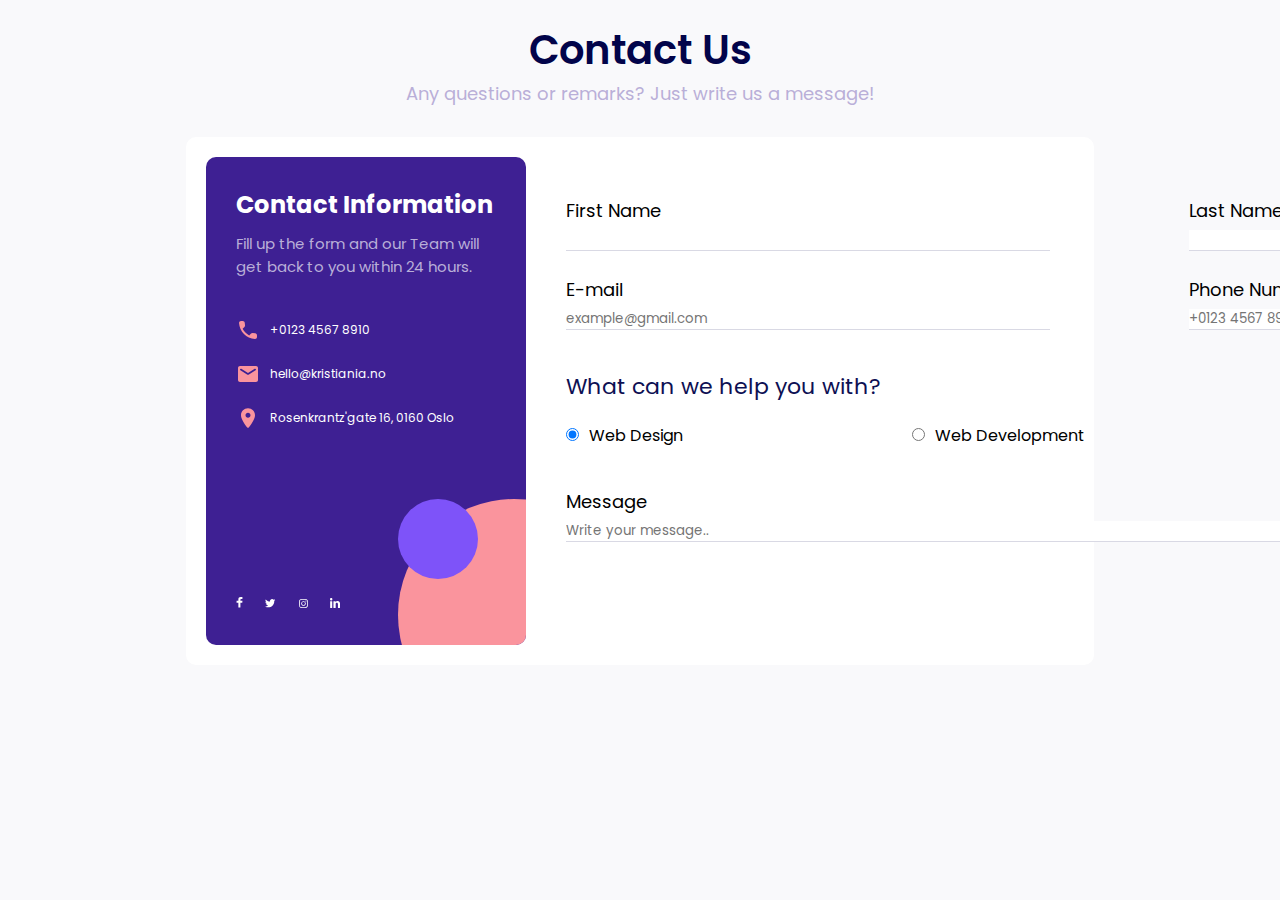
==== index.html @ 0ff12f61 "First commit" ====
<!DOCTYPE html>
<html>

	<head>
		<meta charset="UTF-8">
		<link rel="stylesheet" href="CSS/reset.css">
		<link rel="stylesheet" href="CSS/style.css">
		<link href="https://fonts.googleapis.com/css2?family=Poppins:wght@100;300;600&display=swap" rel="stylesheet">
		<title>Contact Form</title>
	</head>

	<body>
		<header>
			<h1>Contact Us</h1>
			<p>Any questions or remarks? Just write us a message!</p>
		</header>
		<section class="container-all">
			<aside>
				<section class="aside-container">
					<div>
						<h2>Contact Information</h2>
						<p class="content-info">Fill up the form and our Team will get back to you within 24 hours.</p>
					</div>
					<div class="contact-links-wrapper">
						<div class="contact-links-container">
							<img src="Assets/call_24px_rounded.svg" alt="">
							<a href="#" id="contact-links">+0123 4567 8910</a>
						</div>
						<div class="contact-links-container">
							<img src="Assets/email_24px_rounded.svg" alt="">
							<a href="#" id="contact-links">hello@kristiania.no</a>
						</div>
						<div class="contact-links-container">
							<img src="Assets/location_on_24px_rounded.svg" alt="">
							<a href="#" id="contact-links">Rosenkrantz'gate 16, 0160 Oslo</a>
						</div>
					</div>
					<div class="social-container">
						<a href=""><img src="Assets/facebook.svg" alt=""></a>
						<a href=""><img src="Assets/twitter.svg" alt=""></a>
						<a href=""><img src="Assets/instagram.svg" alt=""></a>
						<a href=""><img src="Assets/linkedin.svg" alt=""></a>
					</div>
					<div class="rings">
						<img src="Assets/Ellipse big.svg" id="big" alt="">
						<img src="Assets/Ellipse small.svg" id="small" alt="">
					</div>
				</section>
			</aside>
			<main>
				<section class="form-container">
					<form action="#">
						<div class="personal-info-grid">
							<p>
								<label for="name">First Name</label>
								<input type="text" id="name" name="first-name" size="40" required>
							</p>
							<p>
								<label for="last-name">Last Name</label>
								<input type="text" id="last-name" name="last-name" size="40" required>
							</p>
							<p>
								<label for="mail">E-mail</label>
								<input type="email" id="mail" name="usermail" placeholder="example@gmail.com" size="40" required>
							</p>
							<p>
								<label for="number">Phone Number</label>
								<input type="tel" id="number" name="number" placeholder="+0123 4567 8910" size="40" required>
							</p>
						</div>
						
						<p class="short-text">What can we help you with?</p>
						
						<fieldset>
							<ul class="radio-container">
								<li>
									<label for="web-design">
									<input type="radio" id="web-design" name="service" value="web-design" class="radio-margin" checked>Web Design</label>
								</li>
								<li>
									<label for="web-development">
									<input type="radio" id="web-development" name="service" value="web-development" class="radio-margin">Web Development</label>
								</li>
								<li>
									<label for="logo-design">
									<input type="radio" id="logo-design" name="service" value="logo-design" class="radio-margin">Logo Design</label>
								</li>
								<li>
									<label for="other">
									<input type="radio" id="other" name="service" value="other" class="radio-margin">Other</label>
								</li>
							</ul>
						</fieldset>
						<p class="message">
							<label for="message">Message</label><br>
							<input type="text" id="message" name="message" size="100" placeholder="Write your message..">
						</p>
						<a href="submitted.html"><button class="button" type="button" id="send-message">Send Message</button></a>
					</form>
				</section>
			</main>
		</section>
	</body>

</html>
---- CSS/style.css ----
body {
	padding: 20px;
	background-color: rgba(249, 249, 251, 1);
}

header {
	background-color: rgba(249, 249, 251, 1);
	text-align: center;
	margin-bottom: 30px;
}

.container-all {
	background-color: white;
	padding: 20px;
	border-radius: 10px;
	width: 70%;
	margin: auto;
	display: flex;
}


.aside-container {
	background-color: rgba(62, 32, 147, 1);
	border-radius: 10px;
	padding: 30px;
	width: 260px;
	position: relative;
	overflow: hidden;
}



h1 {
	color: rgba(2, 4, 74, 1);
	font-weight: 600;
	font-size: 40px;
}

h2 {
	color: white;
	font-weight: bold;
}

p {
	color: rgba(185, 175, 216, 1);
	font-size: 18px;
}

.content-info {
	font-size: 15px;
	margin: 10px 0 10px 0;
}

#contact-links {
	text-decoration: none;
	color: white;
	margin-left: 10px;
	font-size: 12px;
}

.contact-links-container {
	display: flex;
	align-items: center;
	margin: 20px 0 20px 0;
}

.contact-links-wrapper {
	margin: 40px 0 160px 0;
}


.social-container {
	display: flex;
	justify-content: space-between;
	width: 40%;
}



#big {
	z-index: 3;
	position: absolute;
	top: 70%;
	left: 60%;
}


#small {
	position: absolute;
	top: 70%;
	left: 60%;
	z-index: 4;
}




/* Form */



fieldset, input {
	border: none;
}

input {
	border-bottom: 1px solid rgba(217, 217, 228, 1);
}



label {
	color: black;
}

ul {
	list-style-type: none;
}


button {
	color: white;
	background-color: rgba(62, 32, 147, 1);
	padding: 10px 30px 10px 30px;
	border-radius: 10px;
	border: 1px solid rgba(62, 32, 147, 1);
	float: right;
}

button:hover {
	cursor: pointer;
	background-color: rgba(126, 83, 249, 1);
	border: 1px solid rgba(126, 83, 249, 1);
}



.radio-container {
	display: flex;
	align-items: center;
	justify-content: space-between;
}

.radio-margin {
	margin-right: 10px;
}


.form-container {
	padding: 40px;
}


.personal-info-grid {
	display: grid;
	grid-template-columns: 1fr 1fr;
	gap: 25px 80px;
}

.short-text {
	color: rgba(13, 16, 83, 1);
   font-size: 22px;
	margin: 40px 0 20px 0;
}

.message {
	margin: 40px 0 60px 0;
}
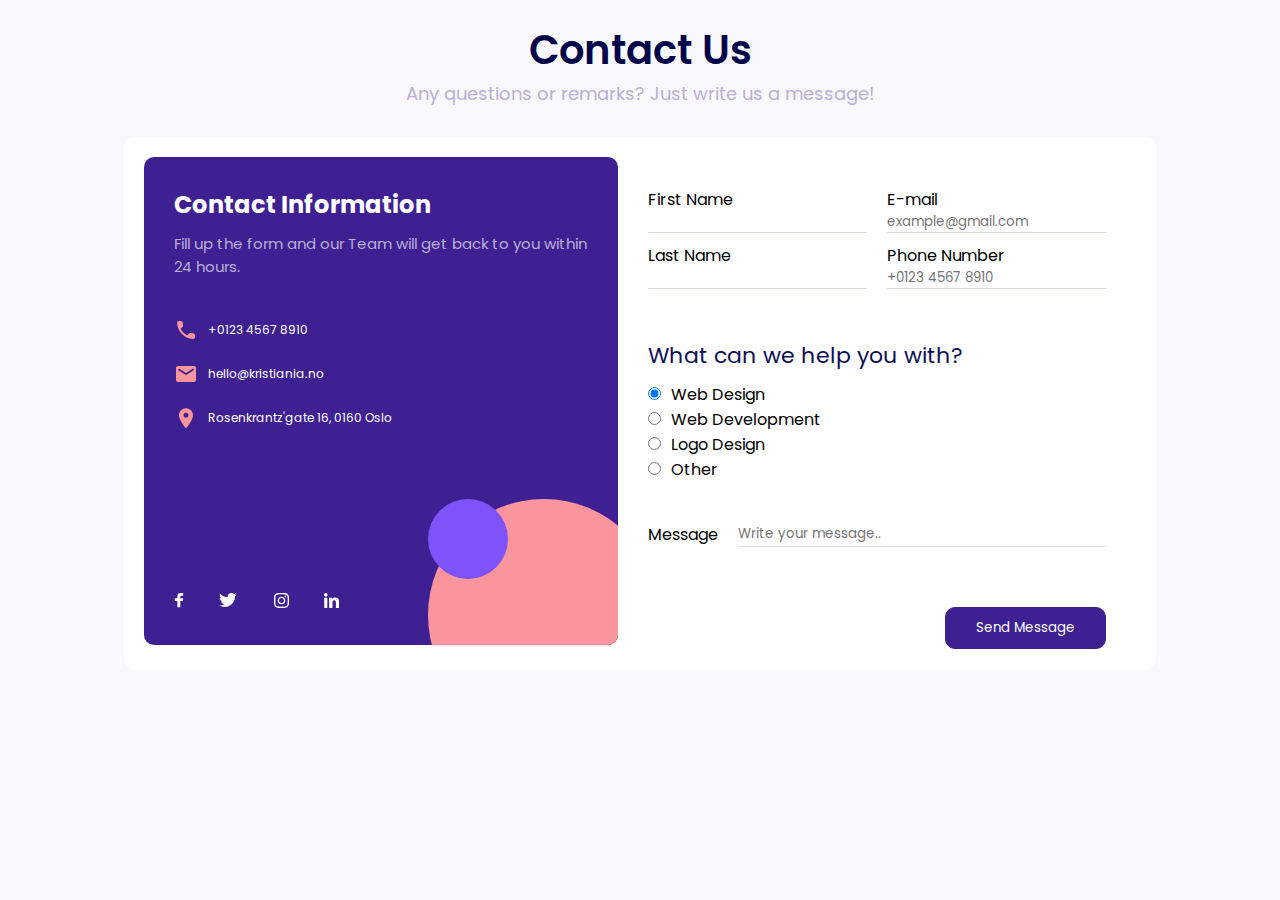
==== commit 13efb83e: "Added responsive" ====
--- a/index.html
+++ b/index.html
@@ -36,10 +36,10 @@
 						</div>
 					</div>
 					<div class="social-container">
-						<a href=""><img src="Assets/facebook.svg" alt=""></a>
-						<a href=""><img src="Assets/twitter.svg" alt=""></a>
-						<a href=""><img src="Assets/instagram.svg" alt=""></a>
-						<a href=""><img src="Assets/linkedin.svg" alt=""></a>
+						<a href=""><img src="Assets/facebook.svg" alt="facebook link"></a>
+						<a href=""><img src="Assets/twitter.svg" alt="twitter link"></a>
+						<a href=""><img src="Assets/instagram.svg" alt="instagram link"></a>
+						<a href=""><img src="Assets/linkedin.svg" alt="linkedin link"></a>
 					</div>
 					<div class="rings">
 						<img src="Assets/Ellipse big.svg" id="big" alt="">
@@ -50,23 +50,30 @@
 			<main>
 				<section class="form-container">
 					<form action="#">
-						<div class="personal-info-grid">
-							<p>
-								<label for="name">First Name</label>
-								<input type="text" id="name" name="first-name" size="40" required>
-							</p>
-							<p>
-								<label for="last-name">Last Name</label>
-								<input type="text" id="last-name" name="last-name" size="40" required>
-							</p>
-							<p>
-								<label for="mail">E-mail</label>
-								<input type="email" id="mail" name="usermail" placeholder="example@gmail.com" size="40" required>
-							</p>
-							<p>
-								<label for="number">Phone Number</label>
-								<input type="tel" id="number" name="number" placeholder="+0123 4567 8910" size="40" required>
-							</p>
+						<div class="personal-info">
+							<div class="personal-info-divider">
+								<div class="personal-info-wrapper">
+									<label for="name" class="personal-info-label">First Name</label>
+									<input type="text" id="name" name="first-name" required>
+								</div>
+
+								<div class="personal-info-wrapper">
+									<label for="last-name" class="personal-info-label">Last Name</label>
+									<input type="text" id="last-name" name="last-name" required>
+								</div>
+							</div>
+
+							<div class="personal-info-divider">
+								<div class="personal-info-wrapper">
+									<label for="mail" class="personal-info-label">E-mail</label>
+									<input type="email" id="mail" name="usermail" placeholder="example@gmail.com" required>
+								</div>
+
+								<div class="personal-info-wrapper">
+									<label for="number" class="personal-info-label">Phone Number</label>
+									<input type="tel" id="number" name="number" placeholder="+0123 4567 8910" required>
+								</div>
+							</div>
 						</div>
 						
 						<p class="short-text">What can we help you with?</p>
@@ -91,10 +98,10 @@
 								</li>
 							</ul>
 						</fieldset>
-						<p class="message">
-							<label for="message">Message</label><br>
-							<input type="text" id="message" name="message" size="100" placeholder="Write your message..">
-						</p>
+						<div class="message">
+							<label for="message" class="message-label">Message</label>
+							<input type="text" id="message" name="message" placeholder="Write your message..">
+						</div>
 						<a href="submitted.html"><button class="button" type="button" id="send-message">Send Message</button></a>
 					</form>
 				</section>
--- a/CSS/style.css
+++ b/CSS/style.css
@@ -10,46 +10,70 @@
 	margin-bottom: 30px;
 }
 
+h1 {
+	color: rgba(2, 4, 74, 1);
+	font-weight: 600;
+	font-size: 40px;
+}
+
+h2 {
+	color: white;
+	font-weight: bold;
+}
+
+p {
+	color: rgba(185, 175, 216, 1);
+	font-size: 18px;
+}
+
 .container-all {
+	display: flex;
+	flex-direction: column;
 	background-color: white;
 	padding: 20px;
 	border-radius: 10px;
 	width: 70%;
 	margin: auto;
-	display: flex;
-}
-
+}
+
+
+
+
+/* Aside */
+
+a > img {
+	height: 12px;
+}
 
 .aside-container {
 	background-color: rgba(62, 32, 147, 1);
 	border-radius: 10px;
 	padding: 30px;
-	width: 260px;
 	position: relative;
 	overflow: hidden;
-}
-
-
-
-h1 {
-	color: rgba(2, 4, 74, 1);
-	font-weight: 600;
-	font-size: 40px;
-}
-
-h2 {
-	color: white;
-	font-weight: bold;
-}
-
-p {
-	color: rgba(185, 175, 216, 1);
-	font-size: 18px;
 }
 
 .content-info {
 	font-size: 15px;
 	margin: 10px 0 10px 0;
+}
+
+
+.contact-links-container {
+	display: flex;
+	align-items: center;
+	margin: 20px 0 20px 0;
+}
+
+.contact-links-wrapper {
+	margin: 40px 0 160px 0;
+}
+
+
+.social-container {
+	display: flex;
+	justify-content: space-between;
+	width: 40%;
 }
 
 #contact-links {
@@ -59,25 +83,6 @@
 	font-size: 12px;
 }
 
-.contact-links-container {
-	display: flex;
-	align-items: center;
-	margin: 20px 0 20px 0;
-}
-
-.contact-links-wrapper {
-	margin: 40px 0 160px 0;
-}
-
-
-.social-container {
-	display: flex;
-	justify-content: space-between;
-	width: 40%;
-}
-
-
-
 #big {
 	z-index: 3;
 	position: absolute;
@@ -85,7 +90,6 @@
 	left: 60%;
 }
 
-
 #small {
 	position: absolute;
 	top: 70%;
@@ -98,8 +102,6 @@
 
 /* Form */
 
-
-
 fieldset, input {
 	border: none;
 }
@@ -108,7 +110,9 @@
 	border-bottom: 1px solid rgba(217, 217, 228, 1);
 }
 
-
+input[type=text], input[type=email], input[type=tel] {
+	width: 100%; 
+}
 
 label {
 	color: black;
@@ -117,7 +121,6 @@
 ul {
 	list-style-type: none;
 }
-
 
 button {
 	color: white;
@@ -134,36 +137,76 @@
 	border: 1px solid rgba(126, 83, 249, 1);
 }
 
-
+.form-container {
+	padding: 30px;
+}
 
 .radio-container {
 	display: flex;
-	align-items: center;
-	justify-content: space-between;
+	flex-direction: column;
 }
 
 .radio-margin {
 	margin-right: 10px;
 }
 
-
-.form-container {
-	padding: 40px;
-}
-
-
-.personal-info-grid {
-	display: grid;
-	grid-template-columns: 1fr 1fr;
-	gap: 25px 80px;
+.personal-info {
+	display: flex;
+	flex-direction: column;
+}
+
+.personal-info-wrapper {
+	display: flex;
+	justify-content: space-between;
+	margin-bottom: 10px;
+}
+
+.personal-info-label {
+	width: 100%;
 }
 
 .short-text {
 	color: rgba(13, 16, 83, 1);
    font-size: 22px;
-	margin: 40px 0 20px 0;
+	margin: 40px 0 10px 0;
 }
 
 .message {
+	display: flex;
+	justify-content: space-between;
 	margin: 40px 0 60px 0;
+}
+
+.message-label {
+	margin-right: 20px;
+}
+
+
+
+/* Large size screen */
+
+@media screen and (min-width: 992px) {
+	
+	.container-all {
+		flex-direction: row;
+	}
+
+	.personal-info {
+		flex-direction: row;
+		gap: 20px;
+	}
+
+	.personal-info-wrapper {
+		flex-direction: column;
+	}
+
+	.container-all {
+		width: 100%;
+		max-width: 992px;
+	}
+
+	a > img {
+		height: 15px;
+	}
+
 }